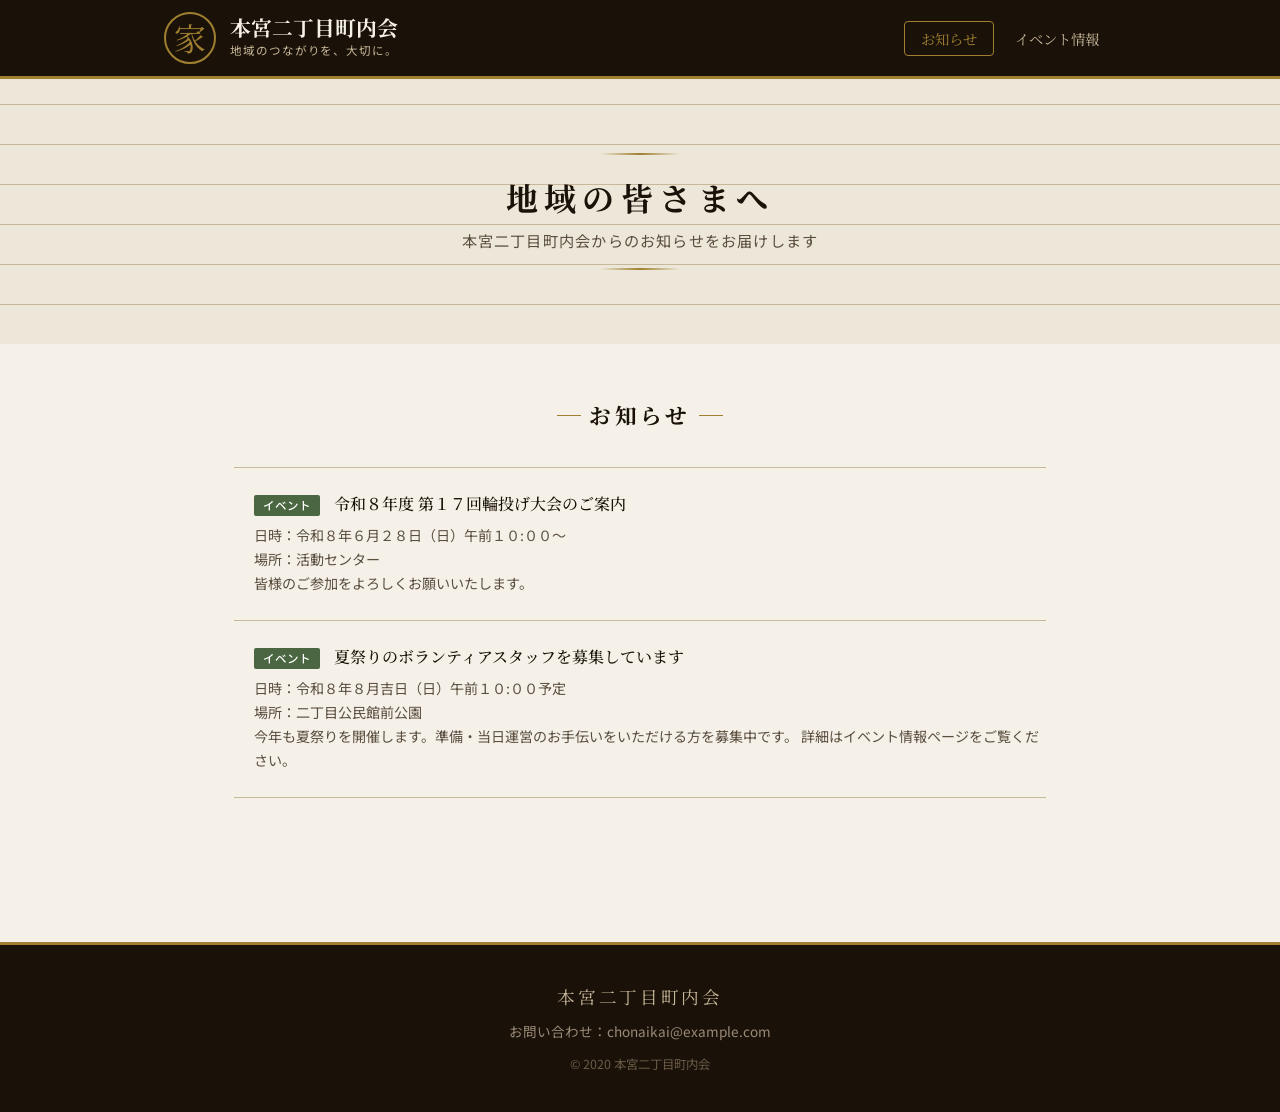
==== index.html @ a770031e "Add files via upload" ====
<!DOCTYPE html>
<html lang="ja">
<head>
  <meta charset="UTF-8">
  <meta name="viewport" content="width=device-width, initial-scale=1.0">
  <title>本宮二丁目町内会</title>
  <link rel="stylesheet" href="css/style.css">
  <link rel="preconnect" href="https://fonts.googleapis.com">
  <link href="https://fonts.googleapis.com/css2?family=Noto+Serif+JP:wght@400;500;700&family=Noto+Sans+JP:wght@400;500&display=swap" rel="stylesheet">
</head>
<body>

  <!-- ヘッダー -->
  <header class="site-header">
    <div class="header-inner">
      <div class="site-title">
        <span class="kamon">家</span>
        <div class="title-text">
          <h1>本宮二丁目町内会</h1>
          <p class="tagline">地域のつながりを、大切に。</p>
        </div>
      </div>
      <nav class="global-nav">
        <ul>
          <li><a href="index.html" class="active">お知らせ</a></li>
          <li><a href="events.html">イベント情報</a></li>
        </ul>
      </nav>
      <button class="hamburger" id="hamburger" aria-label="メニュー">
        <span></span><span></span><span></span>
      </button>
    </div>
  </header>

  <!-- モバイルナビ -->
  <nav class="mobile-nav" id="mobileNav">
    <ul>
      <li><a href="index.html">お知らせ</a></li>
      <li><a href="events.html">イベント情報</a></li>
    </ul>
  </nav>

  <!-- ヒーローセクション -->
  <section class="hero">
    <div class="hero-inner">
      <div class="hero-deco-line"></div>
      <h2 class="hero-title">地域の皆さまへ</h2>
      <p class="hero-sub">本宮二丁目町内会からのお知らせをお届けします</p>
      <div class="hero-deco-line"></div>
    </div>
  </section>

  <!-- メインコンテンツ -->
  <main class="main-content">
    <div class="container">

      <!-- お知らせ一覧 -->
      <section class="section">
        <h2 class="section-title"><span class="title-deco">お知らせ</span></h2>

        <div class="news-list">

          <!-- ★ここにお知らせを追加していきます★ -->

          <article style="padding: 24px 0; border-bottom: 1px solid #c8b89a; border-top: 1px solid #c8b89a;">
            <div style="padding-left: 20px; margin: 0; display: block; text-align: left;">
              <h3 style="font-family: 'Noto Serif JP', 'Yu Mincho', serif; font-size: 1rem; font-weight: 500; line-height: 1.5; margin: 0 0 8px 0; padding: 0;">
                <span style="background: #4a6741; color: #fff; font-size: 0.72rem; font-weight: 500; padding: 2px 9px; border-radius: 2px; display: inline-block; margin-right: 10px; font-family: 'Noto Sans JP', sans-serif;">イベント</span>
                <a href="events.html" style="color: #1a1208; text-decoration: none;">令和８年度 第１７回輪投げ大会のご案内</a>
              </h3>
              <p style="font-size: 0.88rem; color: #5a4e3f; line-height: 1.7; margin: 0; padding: 0;">
                日時：令和８年６月２８日（日）午前１０:００〜<br>
                場所：活動センター<br>
                皆様のご参加をよろしくお願いいたします。
              </p>
            </div>
          </article>

          <article style="padding: 24px 0; border-bottom: 1px solid #c8b89a;">
            <div style="padding-left: 20px; margin: 0; display: block; text-align: left;">
              <h3 style="font-family: 'Noto Serif JP', 'Yu Mincho', serif; font-size: 1rem; font-weight: 500; line-height: 1.5; margin: 0 0 8px 0; padding: 0;">
                <span style="background: #4a6741; color: #fff; font-size: 0.72rem; font-weight: 500; padding: 2px 9px; border-radius: 2px; display: inline-block; margin-right: 10px; font-family: 'Noto Sans JP', sans-serif;">イベント</span>
                <a href="events.html" style="color: #1a1208; text-decoration: none;">夏祭りのボランティアスタッフを募集しています</a>
              </h3>
              <p style="font-size: 0.88rem; color: #5a4e3f; line-height: 1.7; margin: 0; padding: 0;">
                日時：令和８年８月吉日（日）午前１０:００予定<br>
                場所：二丁目公民館前公園<br>
                今年も夏祭りを開催します。準備・当日運営のお手伝いをいただける方を募集中です。
                詳細はイベント情報ページをご覧ください。
              </p>
            </div>
          </article>
          

        </div><!-- /.news-list -->
      </section>

    </div><!-- /.container -->
  </main>

  <!-- フッター -->
  <footer class="site-footer">
    <div class="footer-inner">
      <p class="footer-name">本宮二丁目町内会</p>
      <p class="footer-contact">お問い合わせ：chonaikai@example.com</p>
      <p class="footer-copy">&copy; 2020 本宮二丁目町内会</p>
    </div>
  </footer>

  <script src="js/main.js"></script>
</body>
</html>
---- css/style.css ----
/* =====================================================
   〇〇町内会 スタイルシート
   和風・落ち着いたデザイン
   ===================================================== */

/* --- リセット & 基本設定 --- */
*, *::before, *::after { box-sizing: border-box; margin: 0; padding: 0; }

:root {
  --ink:       #2c2418;      /* 墨色：メインテキスト */
  --sumi:      #1a1208;      /* 濃墨：タイトル */
  --washi:     #f5f0e8;      /* 和紙色：背景 */
  --cream:     #ede7d9;      /* クリーム：セクション背景 */
  --border:    #c8b89a;      /* 薄茶：罫線 */
  --akane:     #8b2e2e;      /* 茜色：アクセント */
  --moegi:     #4a6741;      /* 萌黄色：タグ */
  --kon:       #2d4a6b;      /* 紺色：リンク */
  --gold:      #a08030;      /* 金色：装飾 */

  --font-serif: 'Noto Serif JP', 'Yu Mincho', serif;
  --font-sans:  'Noto Sans JP', 'Hiragino Kaku Gothic Pro', sans-serif;

  --shadow-sm: 0 1px 4px rgba(44,36,24,0.08);
  --shadow-md: 0 3px 12px rgba(44,36,24,0.12);
  --radius:    4px;
}

html { scroll-behavior: smooth; }

body {
  background-color: var(--washi);
  color: var(--ink);
  font-family: var(--font-sans);
  font-size: 16px;
  line-height: 1.8;
}

a { color: var(--kon); text-decoration: none; }
a:hover { text-decoration: underline; color: var(--akane); }

img { max-width: 100%; height: auto; display: block; }

/* --- ヘッダー --- */
.site-header {
  background-color: var(--sumi);
  border-bottom: 3px solid var(--gold);
  position: sticky;
  top: 0;
  z-index: 100;
}

.header-inner {
  max-width: 1000px;
  margin: 0 auto;
  padding: 12px 24px;
  display: flex;
  align-items: center;
  gap: 20px;
}

.site-title {
  display: flex;
  align-items: center;
  gap: 14px;
  flex: 1;
}

.kamon {
  font-family: var(--font-serif);
  font-size: 2rem;
  color: var(--gold);
  border: 2px solid var(--gold);
  width: 52px;
  height: 52px;
  display: flex;
  align-items: center;
  justify-content: center;
  border-radius: 50%;
  flex-shrink: 0;
  letter-spacing: 0;
}

.title-text h1 {
  font-family: var(--font-serif);
  font-size: 1.3rem;
  color: #f5f0e8;
  font-weight: 700;
  line-height: 1.2;
}

.tagline {
  font-size: 0.72rem;
  color: var(--border);
  letter-spacing: 0.08em;
}

/* --- グローバルナビ --- */
.global-nav ul {
  display: flex;
  list-style: none;
  gap: 4px;
}

.global-nav a {
  color: var(--border);
  font-family: var(--font-serif);
  font-size: 0.9rem;
  padding: 6px 16px;
  border: 1px solid transparent;
  border-radius: var(--radius);
  transition: all 0.2s;
  white-space: nowrap;
}

.global-nav a:hover,
.global-nav a.active {
  color: var(--gold);
  border-color: var(--gold);
  text-decoration: none;
}

/* --- ハンバーガー --- */
.hamburger {
  display: none;
  flex-direction: column;
  gap: 5px;
  background: none;
  border: none;
  cursor: pointer;
  padding: 6px;
}

.hamburger span {
  display: block;
  width: 24px;
  height: 2px;
  background: var(--border);
  transition: all 0.3s;
}

/* --- モバイルナビ --- */
.mobile-nav {
  display: none;
  background: var(--sumi);
  border-bottom: 2px solid var(--gold);
}

.mobile-nav.open { display: block; }

.mobile-nav ul { list-style: none; }

.mobile-nav a {
  display: block;
  padding: 14px 24px;
  color: var(--border);
  font-family: var(--font-serif);
  border-bottom: 1px solid #333;
}

.mobile-nav a:hover { color: var(--gold); text-decoration: none; }

/* --- ヒーローセクション --- */
.hero {
  background-color: var(--cream);
  background-image:
    repeating-linear-gradient(
      0deg,
      transparent,
      transparent 39px,
      var(--border) 39px,
      var(--border) 40px
    );
  padding: 60px 24px;
  text-align: center;
}

.hero-inner { max-width: 600px; margin: 0 auto; }

.hero-deco-line {
  width: 80px;
  height: 2px;
  background: linear-gradient(to right, transparent, var(--gold), transparent);
  margin: 14px auto;
}

.hero-title {
  font-family: var(--font-serif);
  font-size: 2rem;
  color: var(--sumi);
  font-weight: 700;
  letter-spacing: 0.2em;
}

.hero-sub {
  font-size: 0.95rem;
  color: #5a4e3f;
  letter-spacing: 0.08em;
}

/* --- ページヒーロー（内部ページ） --- */
.page-hero {
  background-color: var(--cream);
  border-bottom: 2px solid var(--border);
  padding: 40px 24px;
  text-align: center;
}

.page-hero h2 {
  font-family: var(--font-serif);
  font-size: 1.8rem;
  color: var(--sumi);
  letter-spacing: 0.2em;
}

.page-hero p {
  font-size: 0.9rem;
  color: #6a5c4a;
  margin-top: 6px;
}

/* --- メインコンテンツ --- */
.main-content { padding: 48px 0 80px; }

.container {
  max-width: 860px;
  margin: 0 auto;
  padding: 0 24px;
}

.section { margin-bottom: 64px; }

.section-title {
  text-align: center;
  margin-bottom: 32px;
}

.title-deco {
  font-family: var(--font-serif);
  font-size: 1.35rem;
  color: var(--sumi);
  letter-spacing: 0.18em;
  position: relative;
  display: inline-block;
  padding: 0 32px;
}

.title-deco::before,
.title-deco::after {
  content: '';
  position: absolute;
  top: 50%;
  width: 24px;
  height: 1px;
  background: var(--gold);
}

.title-deco::before { right: 100%; margin-right: -24px; }
.title-deco::after  { left:  100%; margin-left:  -24px; }


/* --- お知らせリスト --- */
.news-list { display: flex; flex-direction: column; gap: 0; }

/* ★ここを以下のように書き換えます */
.news-item {
  padding: 24px 0;
  border-bottom: 1px solid var(--border);
  /* 縦横のマス目設定（grid）を消して、シンプルな配置にします */
  display: block; 
  /* 左端のスタート位置を20px右にずらして綺麗に揃えます */
  padding-left: 20px; 
}
.news-item {
  padding: 24px 0;
  border-bottom: 1px solid var(--border);
  display: grid;
  grid-template-columns: auto auto 1fr;
  grid-template-rows: auto auto;
  gap: 4px 12px;
  align-items: start;
}

.news-item:first-child { border-top: 1px solid var(--border); }

.news-date {
  grid-row: 1;
  grid-column: 1;
  font-size: 0.82rem;
  color: #7a6a58;
  white-space: nowrap;
  padding-top: 3px;
}

.news-tag {
  grid-row: 1;
  grid-column: 2;
  font-size: 0.72rem;
  font-weight: 500;
  padding: 2px 9px;
  border-radius: 2px;
  white-space: nowrap;
}

.tag-important { background: #7a1a1a; color: #fff; }
.tag-event     { background: var(--moegi); color: #fff; }
.tag-info      { background: var(--kon); color: #fff; }

.news-headline {
  grid-row: 1;
  grid-column: 3;
  font-family: var(--font-serif);
  font-size: 1rem;
  font-weight: 500;
  line-height: 1.5;
}

.news-headline a { color: var(--sumi); }
.news-headline a:hover { color: var(--akane); text-decoration: none; }

.news-body {
  grid-row: 2;
  grid-column: 1 / -1;
  font-size: 0.88rem;
  color: #5a4e3f;
  line-height: 1.7;
  padding-left: 2px;
}

/* --- イベントカード --- */
.event-list { display: flex; flex-direction: column; gap: 24px; }

.event-card {
  background: #fff;
  border: 1px solid var(--border);
  border-left: 4px solid var(--akane);
  border-radius: var(--radius);
  display: flex;
  gap: 0;
  box-shadow: var(--shadow-sm);
  overflow: hidden;
}

/* ↓↓↓ 修正後：この内容に書き換えてください ↓↓↓ */
.event-date-block {
  background: var(--akane);
  color: #fff;
  display: flex;
  flex-direction: column;
  align-items: center;
  justify-content: center;
  /* ★高さを固定（height: 80px）するのをやめて、下まで届くようにします */
  width: 80px;
  align-self: stretch; /* これで右側の長さに合わせて下まで100%伸びます */
  text-align: center;
  flex-shrink: 0;
  gap: 4px; /* 文字の間のすき間を少しだけ広げて見やすく */
  padding: 15px 0; /* 上下に最低限の余白を確保します */
}

.event-year {
  font-size: 1rem;
  color: #fff;
  line-height: 1.2;
}

.event-month {
  font-size: 1rem;
  color: #fff;
  line-height: 1.2;
}

.event-day {
  font-family: var(--font-serif);
  font-size: 1rem;
  font-weight: 700;
  line-height: 1.2;
}



.event-body { padding: 20px 24px; flex: 1; }

.event-title {
  font-family: var(--font-serif);
  font-size: 1.15rem;
  font-weight: 700;
  color: var(--sumi);
  margin-bottom: 8px;
}

.event-meta {
  list-style: none;
  display: flex;
  flex-wrap: wrap;
  gap: 4px 20px;
  font-size: 0.85rem;
  color: #6a5c4a;
  margin-bottom: 10px;
}

.event-desc {
  font-size: 0.9rem;
  color: #4a3e2e;
  line-height: 1.75;
}

.event-photo {
  margin-top: 14px;
  border-radius: var(--radius);
  max-height: 260px;
  object-fit: cover;
  width: 100%;
}

/* --- ギャラリー --- */
.gallery-note {
  font-size: 0.85rem;
  color: #7a6a58;
  text-align: center;
  margin-bottom: 20px;
}

.gallery-grid {
  display: grid;
  grid-template-columns: repeat(auto-fill, minmax(220px, 1fr));
  gap: 16px;
}

.gallery-empty {
  grid-column: 1 / -1;
  text-align: center;
  color: #9a8a78;
  padding: 40px;
  border: 1px dashed var(--border);
  border-radius: var(--radius);
  font-size: 0.9rem;
}

.gallery-item {
  border: 1px solid var(--border);
  border-radius: var(--radius);
  overflow: hidden;
  background: #fff;
}

.gallery-item img {
  width: 100%;
  height: 160px;
  object-fit: cover;
}

.gallery-item figcaption {
  padding: 8px 12px;
  font-size: 0.82rem;
  color: #6a5c4a;
  text-align: center;
  background: var(--cream);
}

/* --- フッター --- */
.site-footer {
  background: var(--sumi);
  border-top: 3px solid var(--gold);
  padding: 36px 24px;
  text-align: center;
}

.footer-name {
  font-family: var(--font-serif);
  font-size: 1.1rem;
  color: var(--border);
  letter-spacing: 0.15em;
  margin-bottom: 6px;
}

.footer-contact {
  font-size: 0.85rem;
  color: #9a8a78;
  margin-bottom: 10px;
}

.footer-copy {
  font-size: 0.78rem;
  color: #6a5a48;
}

/* --- レスポンシブ（スマホ対応） --- */
@media (max-width: 680px) {
  .global-nav { display: none; }
  .hamburger  { display: flex; }

  .hero-title { font-size: 1.5rem; }

  /* ★ここから下を書き換えます（邪魔な grid 指定を一掃します） */
  .news-item {
    display: block; /* スマホでも grid を解除してブロックにします */
    padding-left: 20px; /* 左側の余白をキープ */
  }

  .news-headline {
    /* grid 用の指定（grid-row など）をすべて削除 */
    margin-bottom: 8px;
  }

  .news-body {
    /* grid 用の指定（grid-row や 1 / -1 など）をすべて削除 */
    padding-left: 0;
  }
  /* ★ここまで */

  .event-card { flex-direction: column; }

  .event-date-block {
    flex-direction: row;
    gap: 8px;
    padding: 12px 20px;
    align-items: baseline;
  }

  .event-day { font-size: 1.5rem; }

  .title-deco { font-size: 1.1rem; }
}
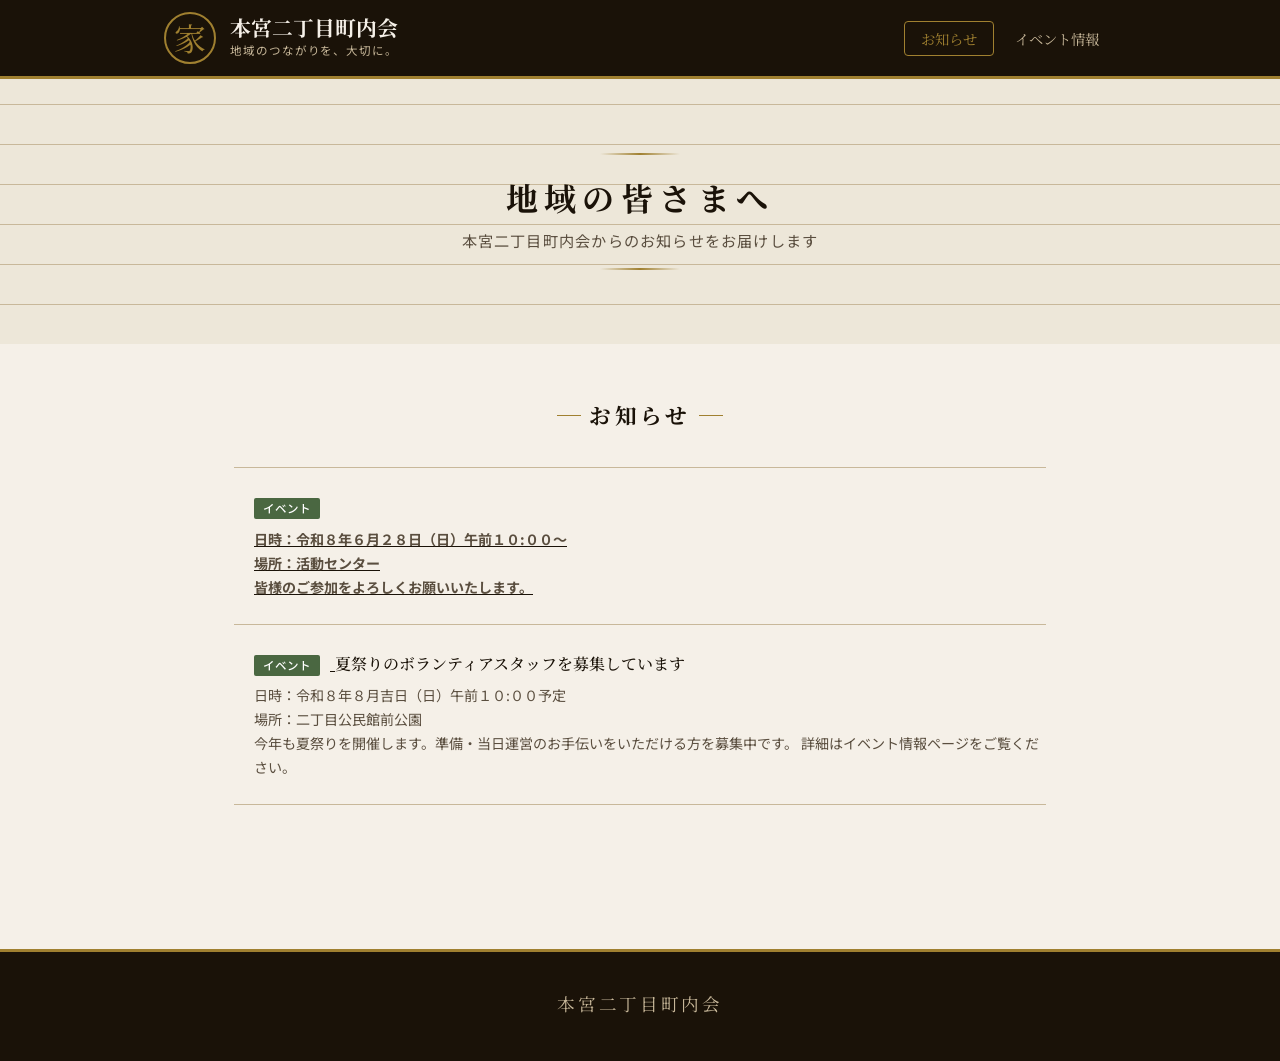
==== commit d737d274: "Update index.html" ====
--- a/index.html
+++ b/index.html
@@ -66,7 +66,7 @@
             <div style="padding-left: 20px; margin: 0; display: block; text-align: left;">
               <h3 style="font-family: 'Noto Serif JP', 'Yu Mincho', serif; font-size: 1rem; font-weight: 500; line-height: 1.5; margin: 0 0 8px 0; padding: 0;">
                 <span style="background: #4a6741; color: #fff; font-size: 0.72rem; font-weight: 500; padding: 2px 9px; border-radius: 2px; display: inline-block; margin-right: 10px; font-family: 'Noto Sans JP', sans-serif;">イベント</span>
-                <a href="events.html" style="color: #1a1208; text-decoration: none;">令和８年度 第１７回輪投げ大会のご案内</a>
+                <a href="events.html" style="color: #1a1208; text-decoration: underline; font-weight: bold; font-size: 1.15rem;">
               </h3>
               <p style="font-size: 0.88rem; color: #5a4e3f; line-height: 1.7; margin: 0; padding: 0;">
                 日時：令和８年６月２８日（日）午前１０:００〜<br>
@@ -102,8 +102,8 @@
   <footer class="site-footer">
     <div class="footer-inner">
       <p class="footer-name">本宮二丁目町内会</p>
-      <p class="footer-contact">お問い合わせ：chonaikai@example.com</p>
-      <p class="footer-copy">&copy; 2020 本宮二丁目町内会</p>
+      <!-- <p class="footer-contact">お問い合わせ：chonaikai@example.com</p> -->
+      <!-- <p class="footer-copy">&copy; 2020 本宮二丁目町内会</p> -->
     </div>
   </footer>
 
